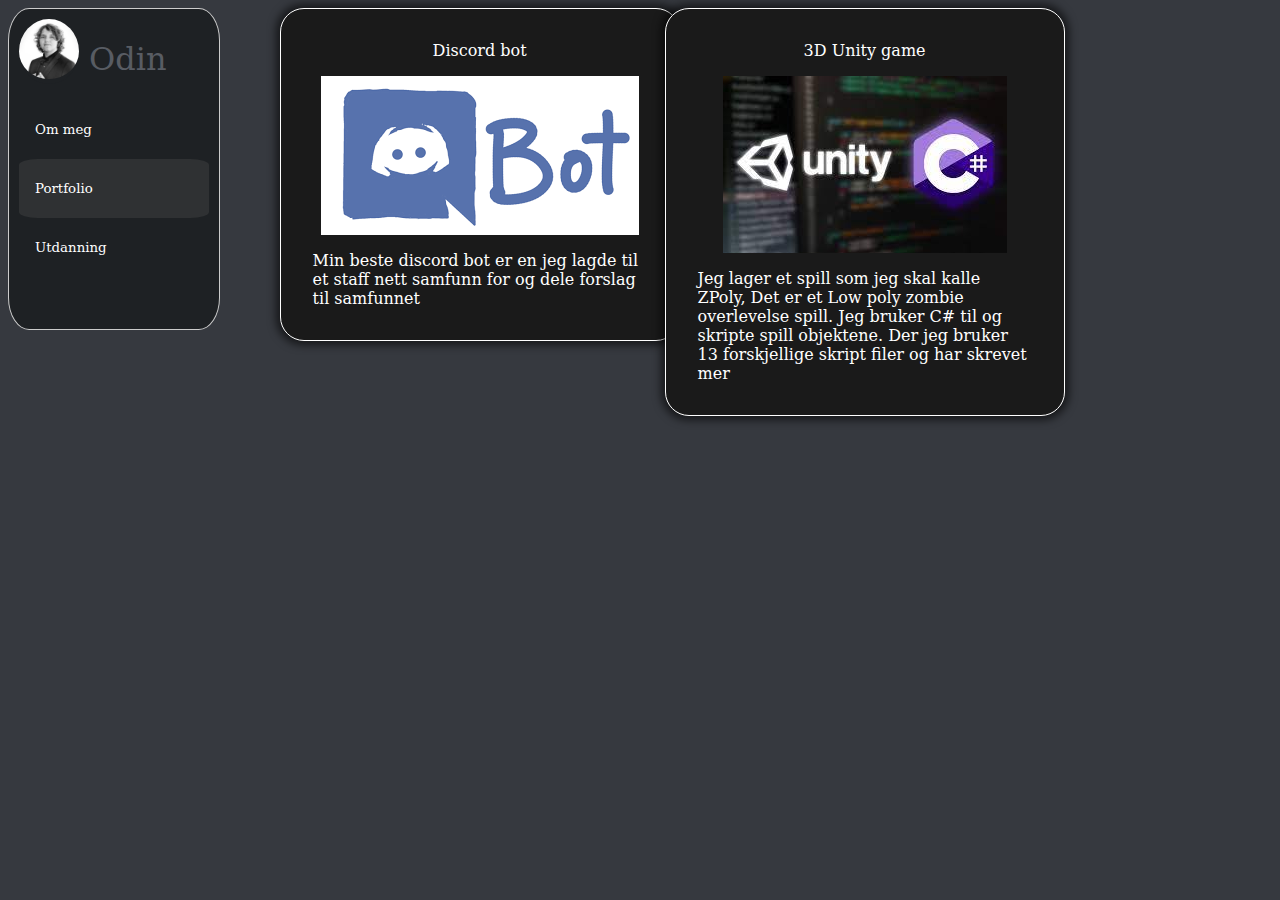
==== portfolio.html @ 2b5dfb4d "first commit" ====
<!DOCTYPE html>
<html lang="en">
<head>
    <meta charset="UTF-8">
    <meta http-equiv="X-UA-Compatible" content="IE=edge">
    <meta name="viewport" content="width=device-width, initial-scale=1.0">
    <link rel="stylesheet" href="/CSS/style.css">
    <title>Odin/Porfolio</title>
</head>
<body>
    <div class="tab">
        <div class="bing">
            <a href="/Bilder/avatar.png" target="_blank"><img src="/Bilder/avatar.png"  alt="Avatar" class="avatar"></a>
            <a href="/index.html"><h1>Odin </h1></a> 
        </div>
        <a href="/index.html" draggable="false"><button class="tablinks">Om meg</button></a>
        <a href="/portfolio.html" class="active" draggable="false"><button class="tablinks" onclick="">Portfolio</button></a> 
        <a href="/utdanning.html" draggable="false"><button class="tablinks" onclick="">Utdanning</button> </a>
      </div>
      
      <div class="port">
        <a href="https://theuselessweb.com" target="_blank"><div class="sections">Discord bot <img src="/Bilder/DiscBot.png" alt="">Min beste discord bot er en jeg lagde til et staff nett samfunn for og dele forslag til samfunnet</div> </a>
      </div>
      <div class="port">
        <a href="https://github.com/Mr-Rush/ZPoly" target="_blank"><div class="sections">3D Unity game<img src="/Bilder/csharp_unity.png" alt="">Jeg lager et spill som jeg skal kalle ZPoly, Det er et Low poly zombie overlevelse spill. Jeg bruker C# til og skripte spill objektene. Der jeg bruker 13 forskjellige skript filer og har skrevet mer</div> </a>
      </div>
</body>
</html>
---- CSS/style.css ----
/* Place your CSS styles in this file */

*  {
    font-weight: 200;
    font-family: 'ByoRhyme', 'serif';
    text-decoration: none;
    color: white;
}

body {
    background-color: #36393f;
    display: flex;
}

h1{
    padding-left: 10px;
    color: #585c63;
    text-align: center;
    background-color: inherit;
}

.avatar {
    
    vertical-align: middle;
    width: 60px;
    height: 60px;
    border-radius: 50%;
    background-color: #1e2124;
    padding-bottom: 5px;
  }




  /* Style the tab */
.tab {
  margin-right: 50px;
    float: left;
    border: 1px solid #ccc;
    background-color: #1e2124;
    width: 15%;
    height: 300px;
    border-radius: 10%;
    padding: 10px;
  }
  
  /* Style the buttons that are used to open the tab content */
  .tab button {
    display: block;
    background-color: inherit;
    color: white;
    padding: 22px 16px;
    border-radius: 10%;
    width: 100%;
    border: none;
    outline: none;
    text-align: left;
    cursor: pointer;
    transition: background 0.3s;
  }
  
  /* Change background color of buttons on hover */
  .tab button:hover {
    background-color: #424549;
  }

  .tabcontent {
    float: left;
    padding: 0px 12px;
    border: 1px solid #ccc;
    width: 70%;
    border-left: none;
    height: 300px;
  }


  .tab .active {
    background-color: #2f3133;
    
  }
.tablinks {
    color: #585c63;
}

.bing {
  background: transparent;
  display: inline-flex;
}

.about {
  width: 50%;
  padding-left: 10px;
  color: white;
}

.port {
  margin-right: 40px;
  width: 26.5%;
  padding-left: 10px;
  color: white;
}

.sections {
  padding: 0;
  margin: 0;
  box-sizing: border-box;
  display: flex;
  flex-flow: column;
  gap: 1em;
  align-items: center;
  width: min(40vw, 25em);
  padding: 2em;
  border: 1px solid currentColor;
  border-radius: 1.5em;
  background-color: hsl(0, 0%, 10%);
  box-shadow: 0 0 .5em 0.2em #0009;
}
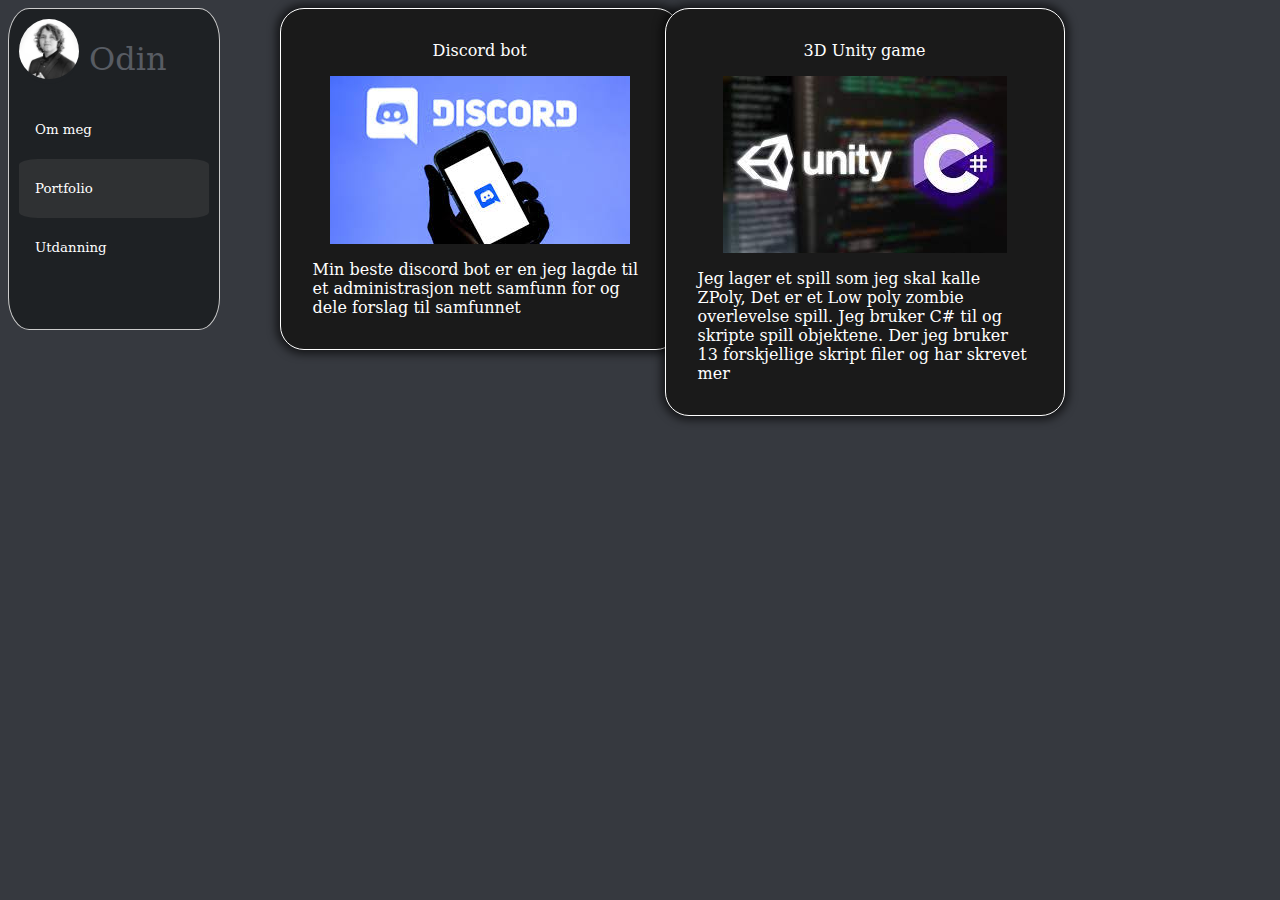
==== commit ccae34fc: "small changes" ====
--- a/portfolio.html
+++ b/portfolio.html
@@ -19,7 +19,7 @@
       </div>
       
       <div class="port">
-        <a href="https://theuselessweb.com" target="_blank"><div class="sections">Discord bot <img src="/Bilder/DiscBot.png" alt="">Min beste discord bot er en jeg lagde til et staff nett samfunn for og dele forslag til samfunnet</div> </a>
+        <a href="https://discord.com/developers/docs/intro" target="_blank"><div class="sections">Discord bot <img src="/Bilder/Discord.jpg" alt="">Min beste discord bot er en jeg lagde til et administrasjon nett samfunn for og dele forslag til samfunnet</div> </a>
       </div>
       <div class="port">
         <a href="https://github.com/Mr-Rush/ZPoly" target="_blank"><div class="sections">3D Unity game<img src="/Bilder/csharp_unity.png" alt="">Jeg lager et spill som jeg skal kalle ZPoly, Det er et Low poly zombie overlevelse spill. Jeg bruker C# til og skripte spill objektene. Der jeg bruker 13 forskjellige skript filer og har skrevet mer</div> </a>
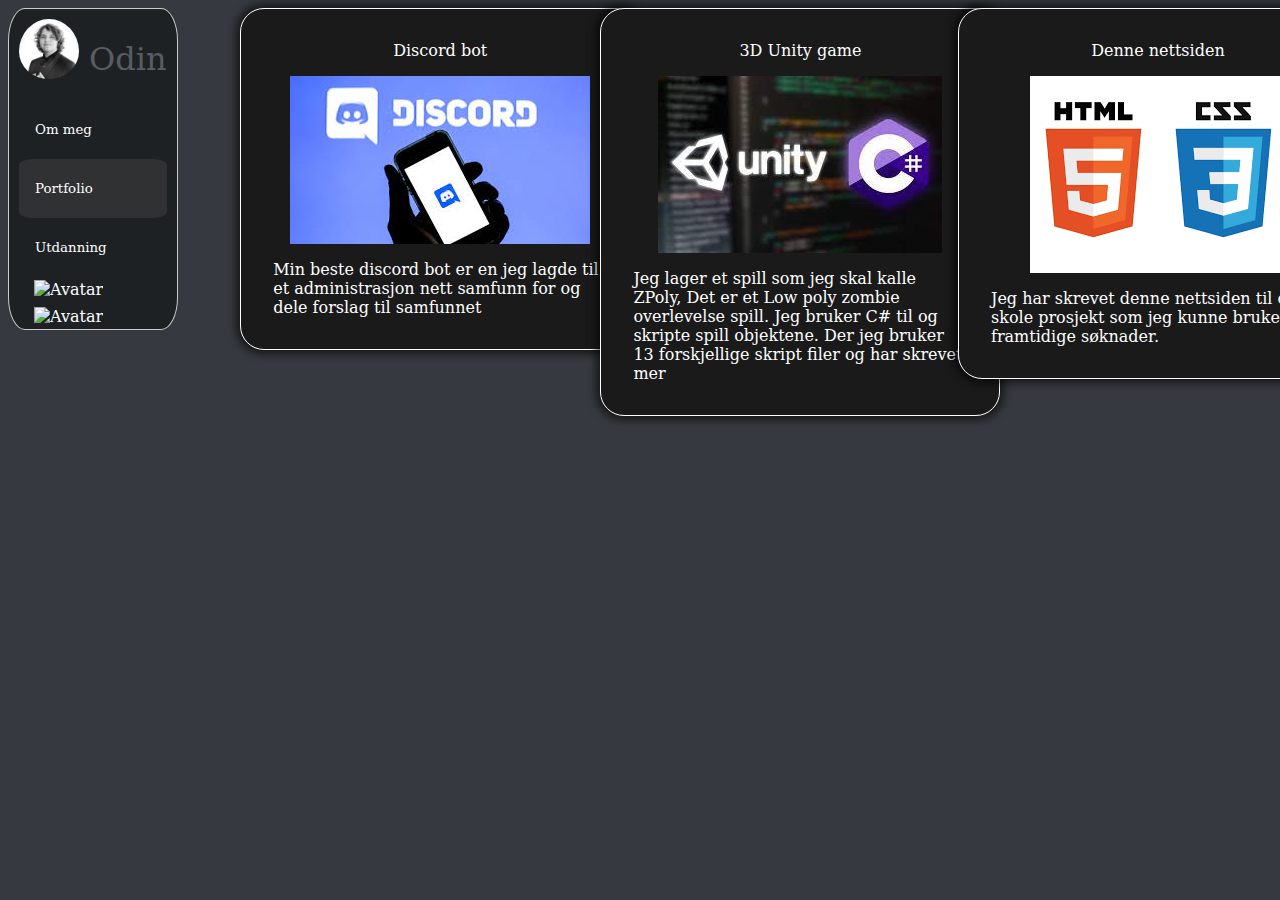
==== commit 96516b7e: "Portfolio update" ====
--- a/portfolio.html
+++ b/portfolio.html
@@ -16,6 +16,8 @@
         <a href="/index.html" draggable="false"><button class="tablinks">Om meg</button></a>
         <a href="/portfolio.html" class="active" draggable="false"><button class="tablinks" onclick="">Portfolio</button></a> 
         <a href="/utdanning.html" draggable="false"><button class="tablinks" onclick="">Utdanning</button> </a>
+        <a href="https://www.linkedin.com/in/per-odin-haugstad-alexander-eiavåg-0b7ab8206/" target="_blank"><img src="/Bilder/linkedin-logo.png"  alt="Avatar" class="linkedin"></a>
+        <a href="https://www.facebook.com/OdinHaugstad" target="_blank"><img src="/Bilder/facebook.png"  alt="Avatar" class="linkedin"></a>
       </div>
       
       <div class="port">
@@ -24,5 +26,8 @@
       <div class="port">
         <a href="https://github.com/Mr-Rush/ZPoly" target="_blank"><div class="sections">3D Unity game<img src="/Bilder/csharp_unity.png" alt="">Jeg lager et spill som jeg skal kalle ZPoly, Det er et Low poly zombie overlevelse spill. Jeg bruker C# til og skripte spill objektene. Der jeg bruker 13 forskjellige skript filer og har skrevet mer</div> </a>
       </div>
+      <div class="portandre">
+        <a href="https://github.com/Mr-Rush/ZPoly" target="_blank"><div class="sections">Denne nettsiden<img src="/Bilder/download.png" alt="">Jeg har skrevet denne nettsiden til et skole prosjekt som jeg kunne bruke til framtidige søknader.</div> </a>
+      </div>
 </body>
 </html>--- a/CSS/style.css
+++ b/CSS/style.css
@@ -34,11 +34,12 @@
 
   /* Style the tab */
 .tab {
-  margin-right: 50px;
+    flex-direction: column;
+    margin-right: 50px;
     float: left;
     border: 1px solid #ccc;
     background-color: #1e2124;
-    width: 15%;
+    width: 400px;
     height: 300px;
     border-radius: 10%;
     padding: 10px;
@@ -94,6 +95,13 @@
 }
 
 .port {
+  margin-right: 1%;
+  width: 26.5%;
+  padding-left: 1%;
+  color: white;
+}
+
+.portandre {
   margin-right: 40px;
   width: 26.5%;
   padding-left: 10px;
@@ -116,3 +124,11 @@
   box-shadow: 0 0 .5em 0.2em #0009;
 }
 
+.linkedin {
+  margin-top: 3px;
+  margin-left: 15px;
+  vertical-align: middle;
+  width: 30px;
+  height: 30px;
+  padding-bottom: 5px;
+}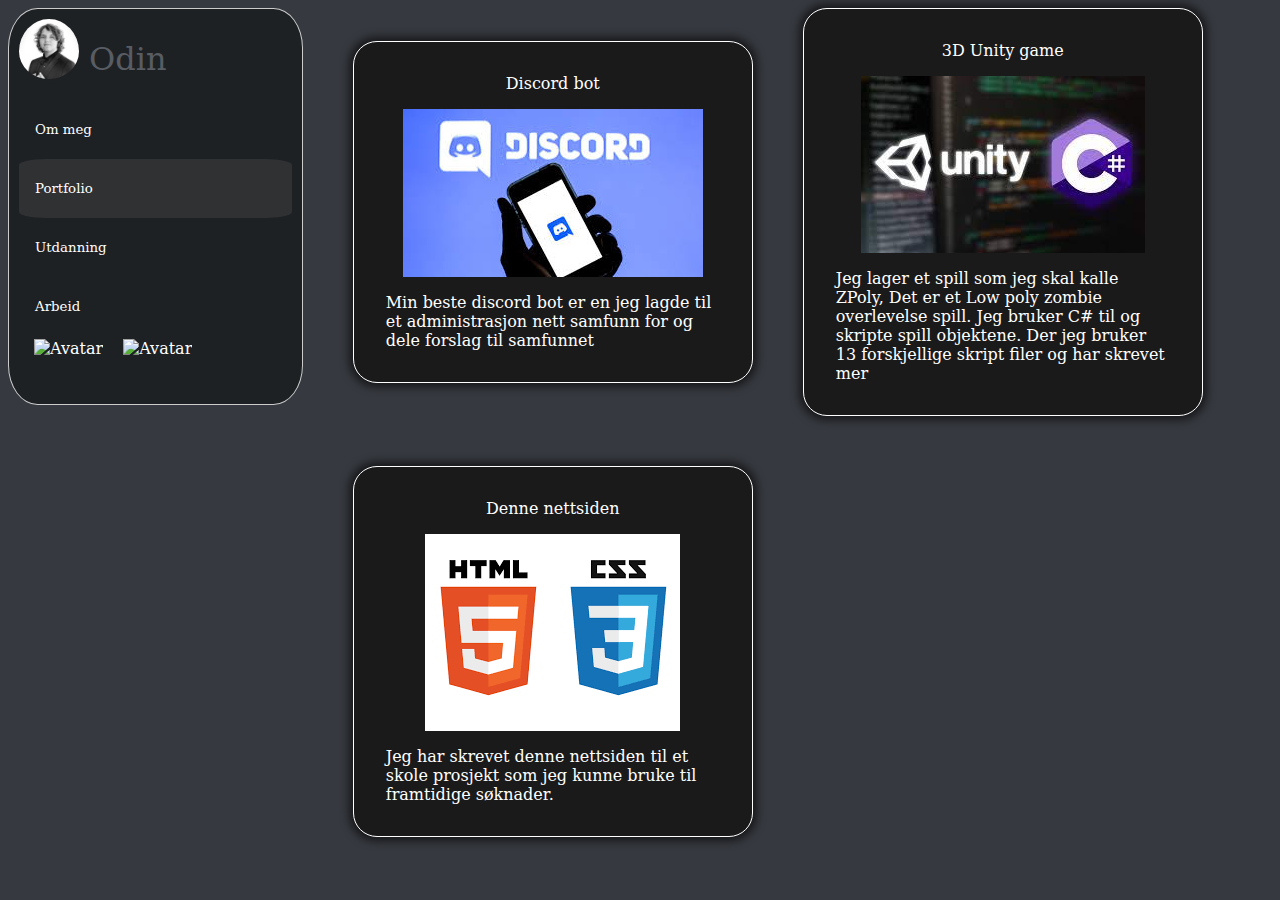
==== commit aed42c86: "Arbeid" ====
--- a/portfolio.html
+++ b/portfolio.html
@@ -16,18 +16,21 @@
         <a href="/index.html" draggable="false"><button class="tablinks">Om meg</button></a>
         <a href="/portfolio.html" class="active" draggable="false"><button class="tablinks" onclick="">Portfolio</button></a> 
         <a href="/utdanning.html" draggable="false"><button class="tablinks" onclick="">Utdanning</button> </a>
+        <a href="/arbeid.html" draggable="false"><button class="tablinks" onclick="">Arbeid</button> </a>
         <a href="https://www.linkedin.com/in/per-odin-haugstad-alexander-eiavåg-0b7ab8206/" target="_blank"><img src="/Bilder/linkedin-logo.png"  alt="Avatar" class="linkedin"></a>
         <a href="https://www.facebook.com/OdinHaugstad" target="_blank"><img src="/Bilder/facebook.png"  alt="Avatar" class="linkedin"></a>
       </div>
       
-      <div class="port">
-        <a href="https://discord.com/developers/docs/intro" target="_blank"><div class="sections">Discord bot <img src="/Bilder/Discord.jpg" alt="">Min beste discord bot er en jeg lagde til et administrasjon nett samfunn for og dele forslag til samfunnet</div> </a>
-      </div>
-      <div class="port">
-        <a href="https://github.com/Mr-Rush/ZPoly" target="_blank"><div class="sections">3D Unity game<img src="/Bilder/csharp_unity.png" alt="">Jeg lager et spill som jeg skal kalle ZPoly, Det er et Low poly zombie overlevelse spill. Jeg bruker C# til og skripte spill objektene. Der jeg bruker 13 forskjellige skript filer og har skrevet mer</div> </a>
-      </div>
-      <div class="portandre">
-        <a href="https://github.com/Mr-Rush/ZPoly" target="_blank"><div class="sections">Denne nettsiden<img src="/Bilder/download.png" alt="">Jeg har skrevet denne nettsiden til et skole prosjekt som jeg kunne bruke til framtidige søknader.</div> </a>
+      <div id="portofolinios">
+        <div class="port">
+          <a href="https://discord.com/developers/docs/intro" target="_blank"><div class="sections">Discord bot <img src="/Bilder/Discord.jpg" alt="">Min beste discord bot er en jeg lagde til et administrasjon nett samfunn for og dele forslag til samfunnet</div> </a>
+        </div>
+        <div class="port">
+          <a href="https://github.com/Mr-Rush/ZPoly" target="_blank"><div class="sections">3D Unity game<img src="/Bilder/csharp_unity.png" alt="">Jeg lager et spill som jeg skal kalle ZPoly, Det er et Low poly zombie overlevelse spill. Jeg bruker C# til og skripte spill objektene. Der jeg bruker 13 forskjellige skript filer og har skrevet mer</div> </a>
+        </div>
+        <div class="port">
+          <a href="https://github.com/Mr-Rush/ZPoly" target="_blank"><div class="sections">Denne nettsiden<img src="/Bilder/download.png" alt="">Jeg har skrevet denne nettsiden til et skole prosjekt som jeg kunne bruke til framtidige søknader.</div> </a>
+        </div>
       </div>
 </body>
 </html>--- a/CSS/style.css
+++ b/CSS/style.css
@@ -29,6 +29,15 @@
     padding-bottom: 5px;
   }
 
+  #portofolinios {
+    display: flex;
+    width: 80%;
+    height: 100%;
+    gap: 50px;
+    justify-content: baseline;
+    align-items: center;
+    flex-wrap: wrap;
+  }
 
 
 
@@ -39,8 +48,8 @@
     float: left;
     border: 1px solid #ccc;
     background-color: #1e2124;
-    width: 400px;
-    height: 300px;
+    width: 300px;
+    height: 375px;
     border-radius: 10%;
     padding: 10px;
   }
@@ -95,16 +104,10 @@
 }
 
 .port {
-  margin-right: 1%;
-  width: 26.5%;
-  padding-left: 1%;
-  color: white;
-}
-
-.portandre {
-  margin-right: 40px;
-  width: 26.5%;
-  padding-left: 10px;
+  /* margin-right: 1%; */
+  /* width: 26.5%; */
+  /* padding-left: 1%; */
+  height: 1009;
   color: white;
 }
 
@@ -116,6 +119,7 @@
   flex-flow: column;
   gap: 1em;
   align-items: center;
+  height: 100%;
   width: min(40vw, 25em);
   padding: 2em;
   border: 1px solid currentColor;
